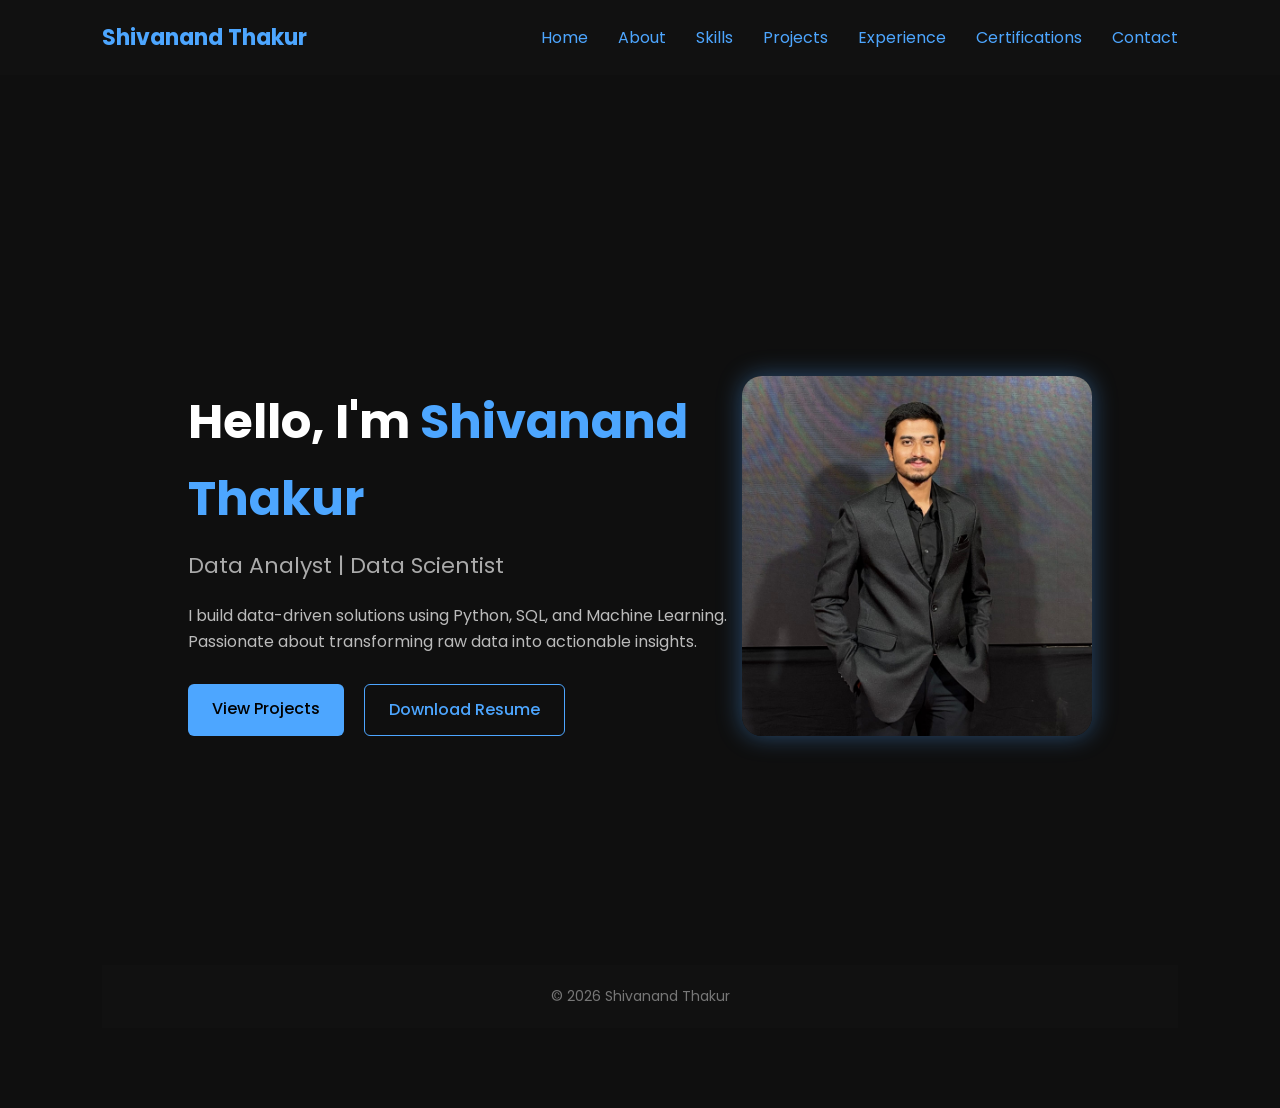
==== index.html @ 0adc5682 "Initial luxury portfolio deployment" ====
<!DOCTYPE html>
<html lang="en">
<head>
    <meta charset="UTF-8">
    <title>Shivanand | Data Analyst & Data Scientist</title>
    <meta name="viewport" content="width=device-width, initial-scale=1.0">

    <!-- CSS -->
    <link rel="stylesheet" href="assets/css/style.css">

    <!-- Google Font -->
    <link href="https://fonts.googleapis.com/css2?family=Poppins:wght@300;400;600;700&display=swap" rel="stylesheet">
</head>
<body>

    <!-- Navigation -->
<nav class="navbar">
    <div class="logo">Shivanand Thakur</div>

    <div class="menu-toggle" id="mobile-menu">
        ☰
    </div>

    <ul class="nav-links">
        <li><a href="index.html" class="active">Home</a></li>
        <li><a href="about.html" class="active">About</a></li>
        <li><a href="skills.html" class="active">Skills</a></li>
        <li><a href="projects.html" class="active">Projects</a></li>
        <li><a href="experience.html" class="active">Experience</a></li>
        <li><a href="certifications.html" class="active">Certifications</a></li>
        <li><a href="contact.html" class="active">Contact</a></li>
    </ul>
</nav>

    <!-- Hero Section -->
     <section class="page-section reveal">
    <section class="hero">
        <div class="hero-content">
            <h1>Hello, I'm <span>Shivanand Thakur</span></h1>
            <h2>Data Analyst | Data Scientist</h2>
            <p>
                I build data-driven solutions using Python, SQL, and Machine Learning.
                Passionate about transforming raw data into actionable insights.
            </p>

            <div class="buttons">
                <a href="projects.html" class="btn primary">View Projects</a>
                <a href="assets/resume/resume.pdf" class="btn secondary" download>Download Resume</a>
            </div>
        </div>

        <div class="hero-image">
            <img src="assets/images/profile1.jpeg" alt="Profile Photo">
        </div>
    </section>

    <!-- Footer -->
    <footer>
        <p>© 2026 Shivanand Thakur</p>
    </footer>

    <!-- JS -->
    <script src="assets/js/script.js"></script>

</body>
</html>
---- assets/css/style.css ----
/* RESET */
* {
    margin: 0;
    padding: 0;
    box-sizing: border-box;
}

body {
    font-family: 'Poppins', sans-serif;
    background-color: #0f0f0f;
    color: #ffffff;
    line-height: 1.6;
}

/* NAVIGATION */
.navbar {
    display: flex;
    justify-content: space-between;
    align-items: center;
    padding: 20px 8%;
    background-color: #111;
    position: sticky;
    top: 0;
    z-index: 1000;
}

.logo {
    font-size: 22px;
    font-weight: 700;
    color: #4da6ff;
}

.nav-links {
    list-style: none;
    display: flex;
    gap: 30px;
}

.nav-links a {
    text-decoration: none;
    color: #ccc;
    font-weight: 400;
    transition: 0.3s ease;
}

.nav-links a:hover,
.nav-links .active {
    color: #4da6ff;
}

/* HERO SECTION */
.hero {
    display: flex;
    align-items: center;
    justify-content: space-between;
    padding: 80px 8%;
    min-height: 90vh;
}

.hero-content {
    max-width: 600px;
}

.hero-content h1 {
    font-size: 48px;
    margin-bottom: 10px;
}

.hero-content h1 span {
    color: #4da6ff;
}

.hero-content h2 {
    font-size: 22px;
    font-weight: 400;
    color: #aaa;
    margin-bottom: 20px;
}

.hero-content p {
    margin-bottom: 30px;
    color: #bbb;
}

.buttons {
    display: flex;
    gap: 20px;
}

.btn {
    padding: 12px 24px;
    border-radius: 6px;
    text-decoration: none;
    font-weight: 500;
    transition: 0.3s ease;
}

.primary {
    background-color: #4da6ff;
    color: #000;
}

.primary:hover {
    background-color: #3399ff;
}

.secondary {
    border: 1px solid #4da6ff;
    color: #4da6ff;
}

.secondary:hover {
    background-color: #4da6ff;
    color: #000;
}

/* HERO IMAGE */
.hero-image img {
    width: 350px;
    border-radius: 20px;
    box-shadow: 0 0 25px rgba(77, 166, 255, 0.4);
}

/* FOOTER */
footer {
    text-align: center;
    padding: 20px;
    background-color: #111;
    color: #777;
    font-size: 14px;
}

/* RESPONSIVE */
@media (max-width: 900px) {
    .hero {
        flex-direction: column;
        text-align: center;
        gap: 40px;
    }

    .hero-image img {
        width: 250px;
    }

    .buttons {
        justify-content: center;
    }
}

/* PAGE FADE-IN */
body {
    animation: fadeIn 1s ease-in;
}

@keyframes fadeIn {
    from { opacity: 0; }
    to { opacity: 1; }
}

/* HERO TEXT ANIMATION */
.hero-content h1 {
    animation: slideUp 1s ease forwards;
}

.hero-content h2 {
    animation: slideUp 1.2s ease forwards;
}

.hero-content p {
    animation: slideUp 1.4s ease forwards;
}

@keyframes slideUp {
    from {
        transform: translateY(30px);
        opacity: 0;
    }
    to {
        transform: translateY(0);
        opacity: 1;
    }
}

/* BUTTON HOVER ELEVATION */
.btn {
    transition: all 0.3s ease;
}

.btn:hover {
    transform: translateY(-3px);
}

/* IMAGE HOVER EFFECT */
.hero-image img {
    transition: 0.4s ease;
}

.hero-image img:hover {
    transform: scale(1.05);
}

/* GENERAL PAGE SECTION */
.page-section {
    padding: 80px 8%;
    min-height: 80vh;
}

.container {
    max-width: 900px;
    margin: auto;
}

.page-title {
    font-size: 40px;
    margin-bottom: 30px;
    color: #4da6ff;
}

.about-content p {
    margin-bottom: 20px;
    color: #bbb;
    font-size: 18px;
    line-height: 1.8;
}

/* Smooth fade for pages */
.page-section {
    animation: fadeIn 0.8s ease-in;
}

/* SKILLS GRID */
.skills-grid {
    display: grid;
    grid-template-columns: repeat(auto-fit, minmax(250px, 1fr));
    gap: 30px;
    margin-top: 40px;
}

.skill-card {
    background-color: #161616;
    padding: 30px;
    border-radius: 15px;
    transition: 0.3s ease;
    border: 1px solid #222;
}

.skill-card h3 {
    margin-bottom: 15px;
    color: #4da6ff;
}

.skill-card ul {
    list-style: none;
}

.skill-card li {
    margin-bottom: 10px;
    color: #bbb;
}

/* Hover Effect */
.skill-card:hover {
    transform: translateY(-8px);
    border: 1px solid #4da6ff;
    box-shadow: 0 0 20px rgba(77, 166, 255, 0.3);
}

/* PROJECTS GRID */
.projects-grid {
    display: grid;
    grid-template-columns: repeat(auto-fit, minmax(280px, 1fr));
    gap: 30px;
    margin-top: 40px;
}

.project-card {
    background-color: #161616;
    padding: 30px;
    border-radius: 15px;
    border: 1px solid #222;
    transition: 0.3s ease;
}

.project-card h3 {
    color: #4da6ff;
    margin-bottom: 15px;
}

.project-card p {
    color: #bbb;
    margin-bottom: 15px;
}

.tech-stack {
    font-size: 14px;
    color: #888;
}

.project-link {
    text-decoration: none;
    color: #4da6ff;
    font-weight: 500;
    transition: 0.3s ease;
}

.project-link:hover {
    color: #3399ff;
}

/* Hover effect */
.project-card:hover {
    transform: translateY(-8px);
    border: 1px solid #4da6ff;
    box-shadow: 0 0 20px rgba(77, 166, 255, 0.3);
}

/* CONTACT SECTION */
.contact-wrapper {
    display: flex;
    justify-content: space-between;
    gap: 40px;
    margin-top: 40px;
}

.contact-info p {
    margin-bottom: 15px;
    color: #bbb;
}

.contact-info a {
    color: #4da6ff;
    text-decoration: none;
}

.contact-info a:hover {
    color: #3399ff;
}

/* FORM */
.contact-form {
    display: flex;
    flex-direction: column;
    gap: 20px;
    width: 100%;
    max-width: 400px;
}

.contact-form input,
.contact-form textarea {
    padding: 12px;
    border-radius: 6px;
    border: 1px solid #222;
    background-color: #161616;
    color: white;
}

.contact-form input:focus,
.contact-form textarea:focus {
    outline: none;
    border: 1px solid #4da6ff;
}

@media (max-width: 900px) {
    .contact-wrapper {
        flex-direction: column;
    }
}

/* MOBILE NAVBAR */
.menu-toggle {
    display: none;
    font-size: 28px;
    cursor: pointer;
    color: #4da6ff;
}

@media (max-width: 900px) {
    .menu-toggle {
        display: block;
    }

    .nav-links {
        position: absolute;
        top: 70px;
        right: 0;
        background-color: #111;
        flex-direction: column;
        width: 200px;
        text-align: center;
        display: none;
        padding: 20px 0;
        border-left: 1px solid #222;
    }

    .nav-links.active {
        display: flex;
    }
}

/* PAGE TRANSITION EFFECT */
body.fade-out {
    opacity: 0;
    transition: opacity 0.4s ease;
}

body {
    transition: opacity 0.4s ease;
}

/* SCROLL REVEAL ANIMATION */
.reveal {
    opacity: 0;
    transform: translateY(40px);
    transition: all 0.8s ease;
}

.reveal.active {
    opacity: 1;
    transform: translateY(0);
}

/* SUCCESS MESSAGE */
.success-message {
    display: none;
    background-color: #1c2a1c;
    border: 1px solid #4da6ff;
    padding: 15px;
    border-radius: 8px;
    margin-bottom: 20px;
    color: #4da6ff;
}

/* EXPERIENCE TIMELINE */
.timeline {
    margin-top: 40px;
    border-left: 2px solid #4da6ff;
    padding-left: 30px;
}

.timeline-item {
    margin-bottom: 40px;
    position: relative;
}

.timeline-item::before {
    content: "";
    position: absolute;
    left: -38px;
    top: 5px;
    width: 14px;
    height: 14px;
    background-color: #4da6ff;
    border-radius: 50%;
}

.timeline-item h3 {
    color: #4da6ff;
    margin-bottom: 5px;
}

.timeline-date {
    font-size: 14px;
    color: #888;
    display: block;
    margin-bottom: 10px;
}

.timeline-item p {
    color: #bbb;
}

/* CERTIFICATE BUTTONS */
.cert-buttons {
    display: flex;
    gap: 10px;
    margin-top: 15px;
}

.cert-buttons .btn {
    font-size: 14px;
    padding: 8px 14px;
}
/* ================= TECH BADGES ================= */
.tech-badges span {
    background: #161616;
    color: #4da6ff;
    padding: 6px 14px;
    border-radius: 20px;
    font-size: 12px;
    border: 1px solid #1f1f1f;
    margin-right: 8px;
}

/* ================= PROJECT GRID ================= */
.projects-grid {
    display: grid;
    grid-template-columns: repeat(auto-fit, minmax(320px, 1fr));
    gap: 60px;
}

/* ================= PROJECT CARD ================= */
.project-card {
    background: #111112;
    border: 1px solid #1c1c1e;
    border-radius: 14px;
    overflow: hidden;
    transition: 0.35s ease;
}

.project-card:hover {
    border: 1px solid #4da6ff;
    transform: translateY(-8px);
}

/* ================= PROJECT IMAGE CONTAINER ================= */
.project-image {
    position: relative;
    width: 100%;
    background: #0f0f10;
    display: flex;
    justify-content: center;
    align-items: center;
    padding: 15px;
    overflow: hidden;
}

/* THIS FIXES LARGE / TALL IMAGES */
.project-image img {
    width: 100%;
    height: auto;
    max-height: 240px;      /* controls tall screenshots */
    object-fit: contain;    /* prevents cropping */
    border-radius: 8px;
    transition: 0.4s ease;
}

.project-card:hover .project-image img {
    transform: scale(1.03);
}

/* ================= OVERLAY ================= */
.project-overlay {
    position: absolute;
    inset: 0;
    background: rgba(0, 0, 0, 0.65);
    display: flex;
    justify-content: center;
    align-items: center;
    opacity: 0;
    transition: 0.3s ease;
}

.project-card:hover .project-overlay {
    opacity: 1;
}

.project-overlay a {
    padding: 10px 22px;
    background: #4da6ff;
    color: #000;
    text-decoration: none;
    border-radius: 4px;
    font-size: 14px;
    font-weight: 500;
}

/* ================= PROJECT CONTENT ================= */
.project-content {
    padding: 25px;
}

.project-content h3 {
    font-size: 18px;
    margin-bottom: 15px;
    color: #ffffff;
}

.project-content p {
    font-size: 15px;
    color: #b5b5b5;
    margin-bottom: 20px;
    line-height: 1.6;
}

/* ================= TECH BADGES ================= */
.tech-badges {
    display: flex;
    flex-wrap: wrap;
    gap: 8px;
}

.tech-badges span {
    background: #161616;
    color: #4da6ff;
    padding: 6px 12px;
    border-radius: 18px;
    font-size: 12px;
    border: 1px solid #1f1f1f;
}

/* ================= PROJECT IMAGE ================= */
.project-image {
    width: 100%;
    background: #0f0f10;
    padding: 15px;
    display: flex;
    justify-content: center;
    align-items: center;
}

.project-image img {
    width: 100%;
    max-height: 240px;
    object-fit: contain;
    border-radius: 8px;
    transition: 0.4s ease;
}

.project-card:hover .project-image img {
    transform: scale(1.02);
}

/* ================= PROJECT ACTION BUTTON ================= */
.project-actions {
    padding: 0 25px 20px 25px;
}

.project-btn {
    display: inline-block;
    padding: 10px 22px;
    background: #4da6ff;
    color: #000;
    text-decoration: none;
    font-size: 14px;
    font-weight: 500;
    border-radius: 4px;
    transition: 0.3s ease;
}

.project-btn:hover {
    background: #3399ff;
}
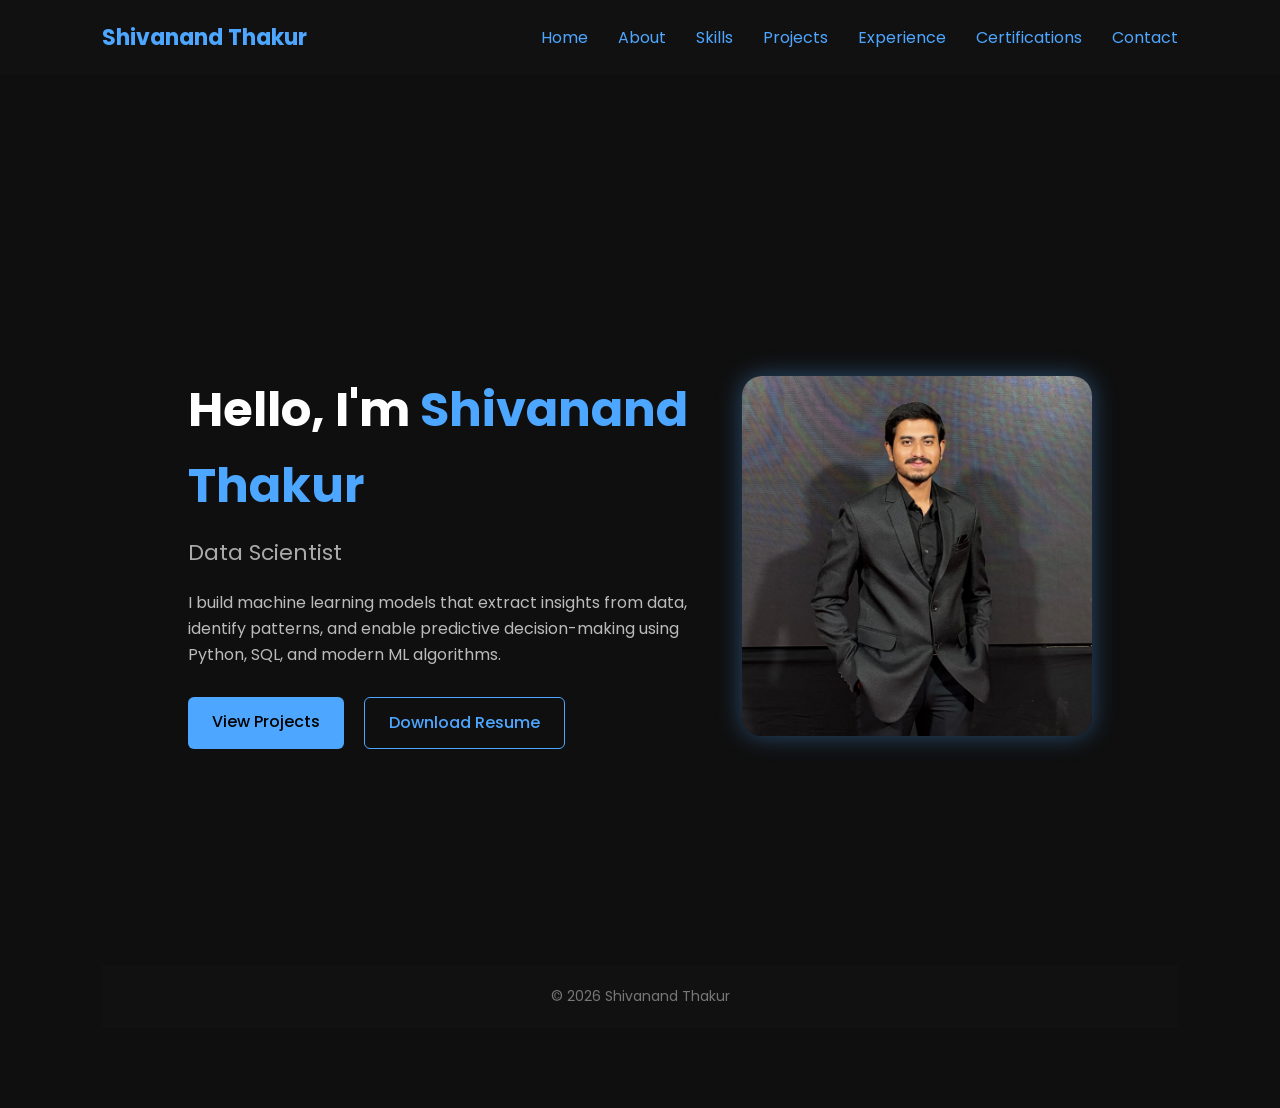
==== commit 0b3adf49: "Updated hero section paragraph for machine learning focus" ====
--- a/index.html
+++ b/index.html
@@ -36,18 +36,19 @@
      <section class="page-section reveal">
     <section class="hero">
         <div class="hero-content">
-            <h1>Hello, I'm <span>Shivanand Thakur</span></h1>
-            <h2>Data Analyst | Data Scientist</h2>
-            <p>
-                I build data-driven solutions using Python, SQL, and Machine Learning.
-                Passionate about transforming raw data into actionable insights.
-            </p>
+            <h1>Hello, I'm <span>Shivanand Thakur </span></h1>
+            <h2>Data Scientist</h2>
+                <p>
+                    I build machine learning models that extract insights from data, identify patterns, and enable predictive decision-making using Python, SQL, and modern ML algorithms.
+                </p>
+            
 
             <div class="buttons">
                 <a href="projects.html" class="btn primary">View Projects</a>
                 <a href="assets/resume/resume.pdf" class="btn secondary" download>Download Resume</a>
             </div>
         </div>
+        <br>
 
         <div class="hero-image">
             <img src="assets/images/profile1.jpeg" alt="Profile Photo">
--- a/assets/css/style.css
+++ b/assets/css/style.css
@@ -639,4 +639,25 @@
 
 .project-btn:hover {
     background: #3399ff;
+}
+
+.success-message {
+    margin-top: 25px;
+    padding: 18px 24px;
+    border-radius: 12px;
+    background: rgba(0, 255, 170, 0.08);
+    border: 1px solid rgba(0, 255, 170, 0.3);
+    backdrop-filter: blur(12px);
+    color: #00ffcc;
+    font-weight: 500;
+    text-align: center;
+    opacity: 0;
+    transform: translateY(15px);
+    transition: all 0.4s ease;
+    box-shadow: 0 0 20px rgba(0, 255, 170, 0.2);
+}
+
+.success-message.show {
+    opacity: 1;
+    transform: translateY(0);
 }
